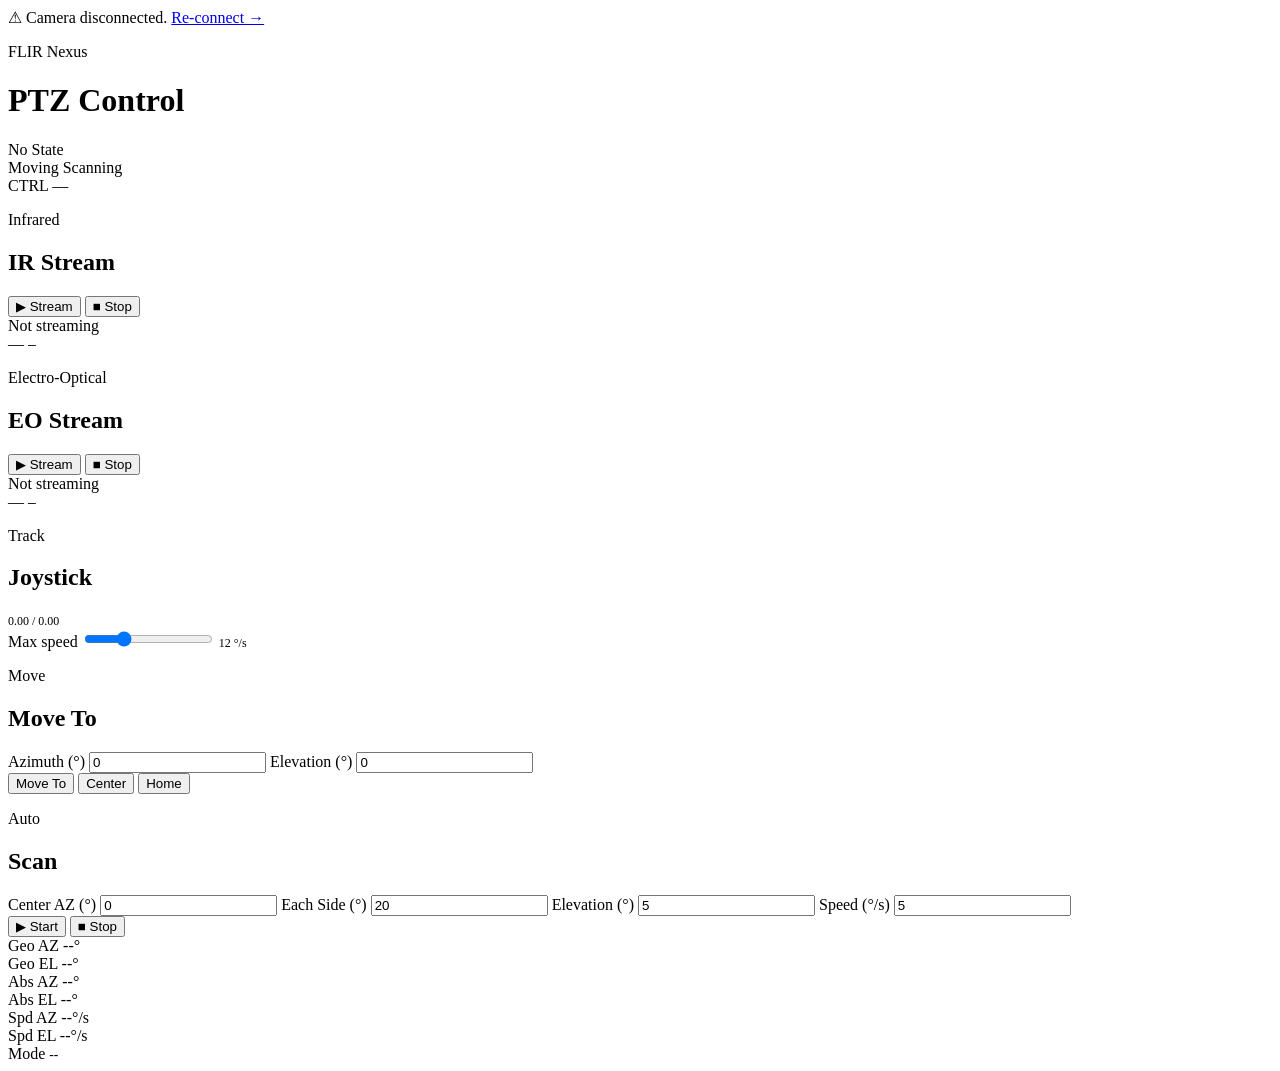
==== flir_ptz/flir_ptz/web/index.html @ fe44b576 "feat: rewrite FLIR PTZ stack as two packages with a single control tick loop Fresh history. The prev" ====
<!doctype html>
<html lang="zh-Hant">
<head>
  <meta charset="utf-8">
  <meta name="viewport" content="width=device-width, initial-scale=1">
  <title>FLIR PTZ Dashboard</title>
  <link rel="stylesheet" href="/styles.css">
</head>
<body>

<div id="camDisconnectWarn" class="cam-disconnect-warn">
  <span id="camDisconnectWarnText">⚠ Camera disconnected.</span>
  <a href="/setup">Re-connect →</a>
</div>

<main class="app-shell">

  <!-- ── Topbar ──────────────────────────────────────────────────── -->
  <header class="topbar">
    <div class="topbar-brand">
      <p class="eyebrow">FLIR Nexus</p>
      <h1>PTZ Control</h1>
    </div>

    <div class="topbar-status">
      <!-- Connection -->
      <div class="status-item">
        <span class="status-dot" id="connDot"></span>
        <span class="status-label" id="connectionBadge">No State</span>
      </div>
      <!-- Active state pills (only visible when active) -->
      <span id="movingBadge"  class="state-pill">Moving</span>
      <span id="scanBadge"    class="state-pill">Scanning</span>
      <!-- Control source -->
      <div class="status-item ctrl-src-item">
        <span class="status-sublabel">CTRL</span>
        <span class="status-label" id="ctrlBadge">—</span>
      </div>
    </div>

    <div class="topbar-right">
    </div>
  </header>

  <!-- ── Layout ──────────────────────────────────────────────────── -->
  <section class="layout">

    <!-- Video panes -->
    <div class="video-grid" id="videoGrid">
      <article class="video-pane ir">
        <div class="video-head">
          <div><p class="eyebrow">Infrared</p><h2>IR Stream</h2></div>
          <div class="video-actions">
            <button data-launch="ir">▶ Stream</button>
            <button data-retry="ir" class="secondary" hidden>↻ WebRTC</button>
            <button data-stop="ir" class="secondary">■ Stop</button>
          </div>
        </div>
        <div class="scope">
          <video id="irVideo" autoplay muted playsinline style="display:none;width:100%;height:100%;object-fit:contain;background:#000;"></video>
          <img id="irMjpeg" class="mjpeg-img" alt="IR MJPEG fallback stream" style="display:none;">
          <div class="reticle" id="irReticle"></div>
          <div class="stream-state" id="irState">Not streaming</div>
        </div>
        <div class="video-foot">
          <span id="irTransport">—</span>
          <code id="irUrl">—</code>
        </div>
      </article>

      <div id="eoPaneWrap">
      <article class="video-pane eo">
        <div class="video-head">
          <div><p class="eyebrow">Electro-Optical</p><h2>EO Stream</h2></div>
          <div class="video-actions">
            <button data-launch="eo">▶ Stream</button>
            <button data-retry="eo" class="secondary" hidden>↻ WebRTC</button>
            <button data-stop="eo" class="secondary">■ Stop</button>
          </div>
        </div>
        <div class="scope">
          <video id="eoVideo" autoplay muted playsinline style="display:none;width:100%;height:100%;object-fit:contain;background:#000;"></video>
          <img id="eoMjpeg" class="mjpeg-img" alt="EO MJPEG fallback stream" style="display:none;">
          <div class="reticle" id="eoReticle"></div>
          <div class="stream-state" id="eoState">Not streaming</div>
        </div>
        <div class="video-foot">
          <span id="eoTransport">—</span>
          <code id="eoUrl">—</code>
        </div>
      </article>
      </div><!-- #eoPaneWrap -->
    </div>

    <!-- Control sidebar -->
    <aside class="control-stack">

      <!-- Joystick -->
      <section class="panel joystick-panel" id="joyPanel">
        <div class="panel-head">
          <div><p class="eyebrow">Track</p><h2>Joystick</h2></div>
          <output id="joyVector" style="font-size:.75rem;color:var(--muted)">0.00 / 0.00</output>
        </div>
        <div id="joystick" class="joystick" aria-label="PTZ joystick">
          <div class="axis horizontal"></div>
          <div class="axis vertical"></div>
          <div id="stick" class="stick"></div>
        </div>
        <label class="field">
          <span>Max speed</span>
          <input id="joyGain" type="range" min="1" max="40" value="12">
          <output id="joyGainValue" style="font-size:.75rem;color:var(--muted)">12 °/s</output>
        </label>
      </section>

      <!-- Move To -->
      <section class="panel" id="movePanel">
        <div class="panel-head">
          <div><p class="eyebrow">Move</p><h2>Move To</h2></div>
        </div>
        <div class="form-grid">
          <label class="field"><span>Azimuth (°)</span>
            <input id="moveAz" type="number" step="0.1" value="0" placeholder="0.0">
          </label>
          <label class="field"><span>Elevation (°)</span>
            <input id="moveEl" type="number" step="0.1" value="0" placeholder="0.0">
          </label>
        </div>
        <div class="button-row">
          <button id="moveButton">Move To</button>
          <button id="centerButton" class="secondary">Center</button>
          <button id="homeButton" class="secondary">Home</button>
        </div>
      </section>

      <!-- Scan -->
      <section class="panel" id="scanPanel">
        <div class="panel-head">
          <div><p class="eyebrow">Auto</p><h2>Scan</h2></div>
        </div>
        <div class="form-grid">
          <label class="field"><span>Center AZ (°)</span>
            <input id="scanCenter" type="number" step="1" value="0">
          </label>
          <label class="field"><span>Each Side (°)</span>
            <input id="scanSide" type="number" step="1" value="20">
          </label>
          <label class="field"><span>Elevation (°)</span>
            <input id="scanEl" type="number" step="1" value="5">
          </label>
          <label class="field"><span>Speed (°/s)</span>
            <input id="scanSpeed" type="number" step="0.5" value="5">
          </label>
        </div>
        <div class="button-row">
          <button id="scanStart">▶ Start</button>
          <button id="scanStop" class="danger">■ Stop</button>
        </div>
      </section>

    </aside>
  </section>

  <!-- ── Telemetry Bar ────────────────────────────────────────────── -->
  <section class="telemetry">
    <div class="metric geo">
      <span class="label">Geo AZ</span>
      <span class="value" id="geoAz">--</span><span class="unit">°</span>
    </div>
    <div class="metric geo">
      <span class="label">Geo EL</span>
      <span class="value" id="geoEl">--</span><span class="unit">°</span>
    </div>
    <div class="metric abs">
      <span class="label">Abs AZ</span>
      <span class="value" id="absAz">--</span><span class="unit">°</span>
    </div>
    <div class="metric abs">
      <span class="label">Abs EL</span>
      <span class="value" id="absEl">--</span><span class="unit">°</span>
    </div>
    <div class="metric spd">
      <span class="label">Spd AZ</span>
      <span class="value" id="speedX">--</span><span class="unit">°/s</span>
      <div class="spd-bar"><div class="spd-bar-fill" id="barX"></div></div>
    </div>
    <div class="metric spd">
      <span class="label">Spd EL</span>
      <span class="value" id="speedY">--</span><span class="unit">°/s</span>
      <div class="spd-bar"><div class="spd-bar-fill" id="barY"></div></div>
    </div>
    <div class="metric">
      <span class="label">Mode</span>
      <span class="value" id="modeBadge" style="font-size:.85rem">--</span>
    </div>
  </section>

</main>
<script src="/app.js"></script>
</body>
</html>
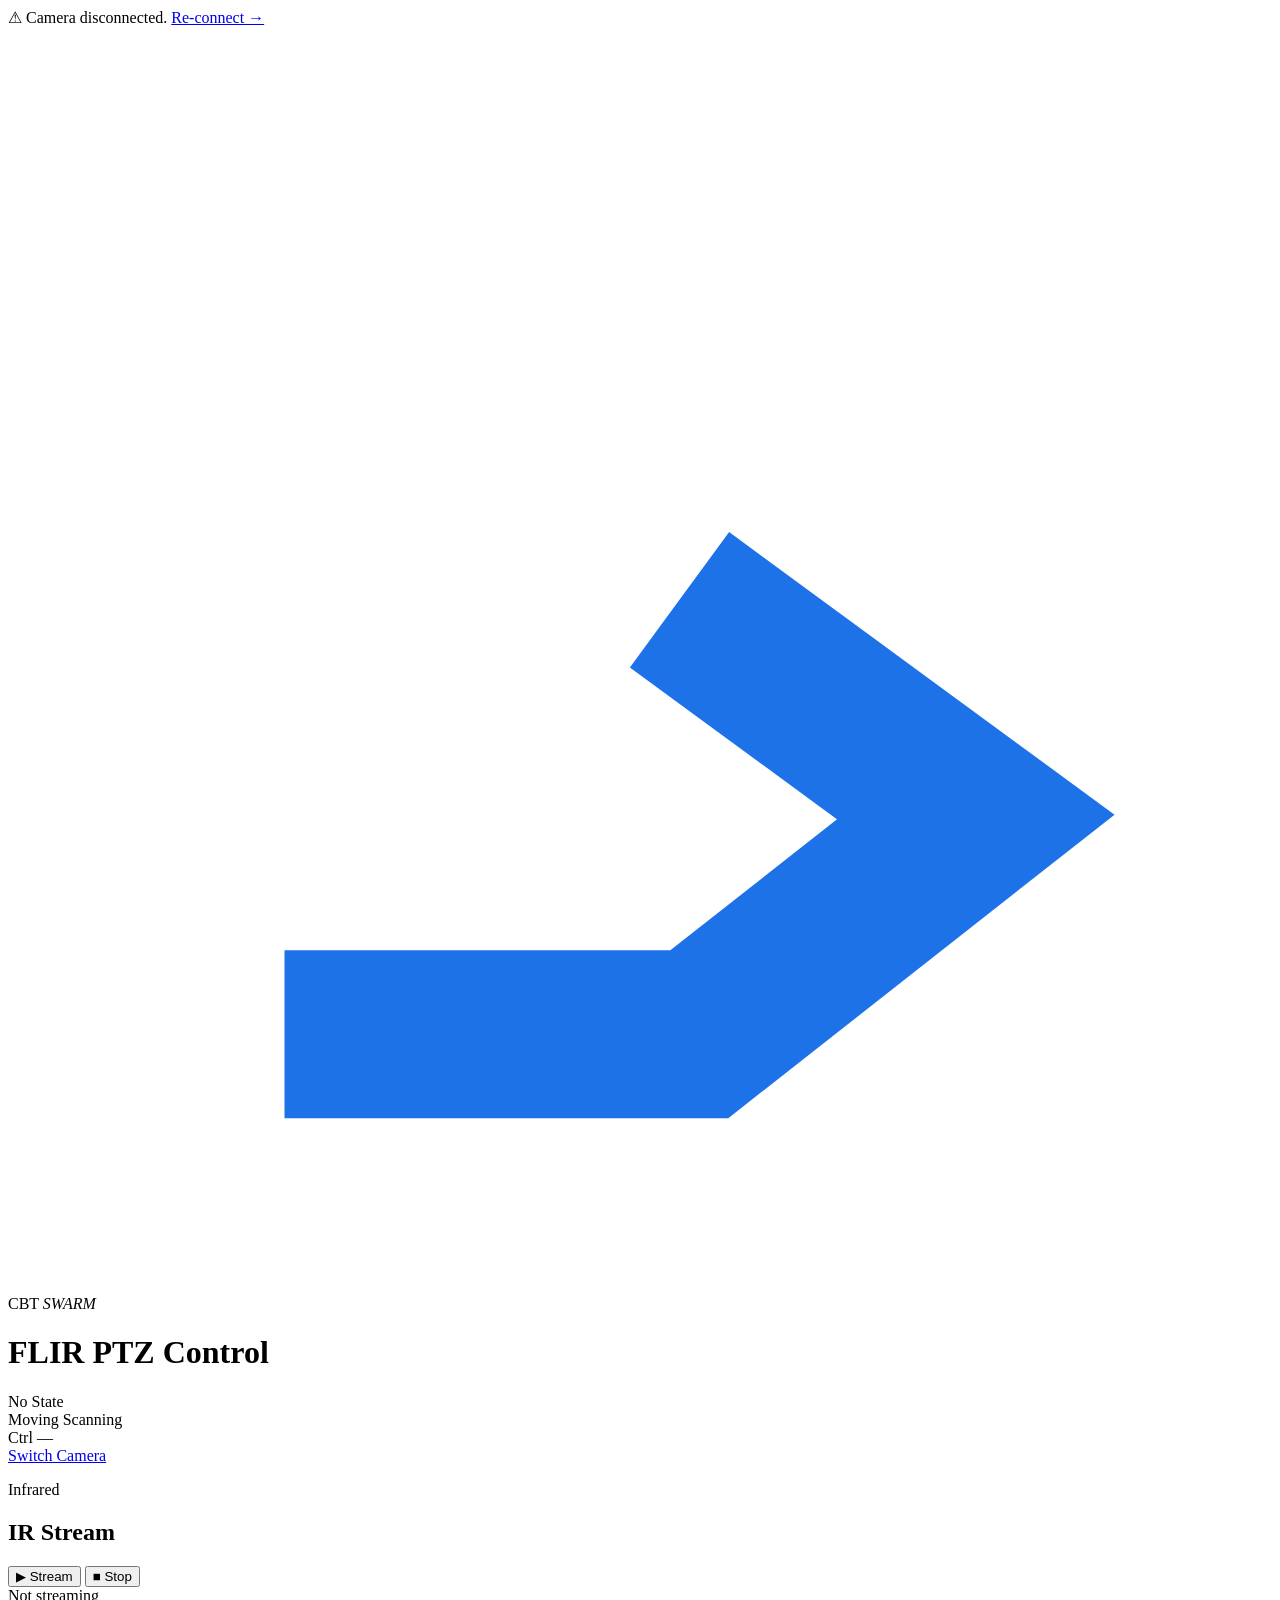
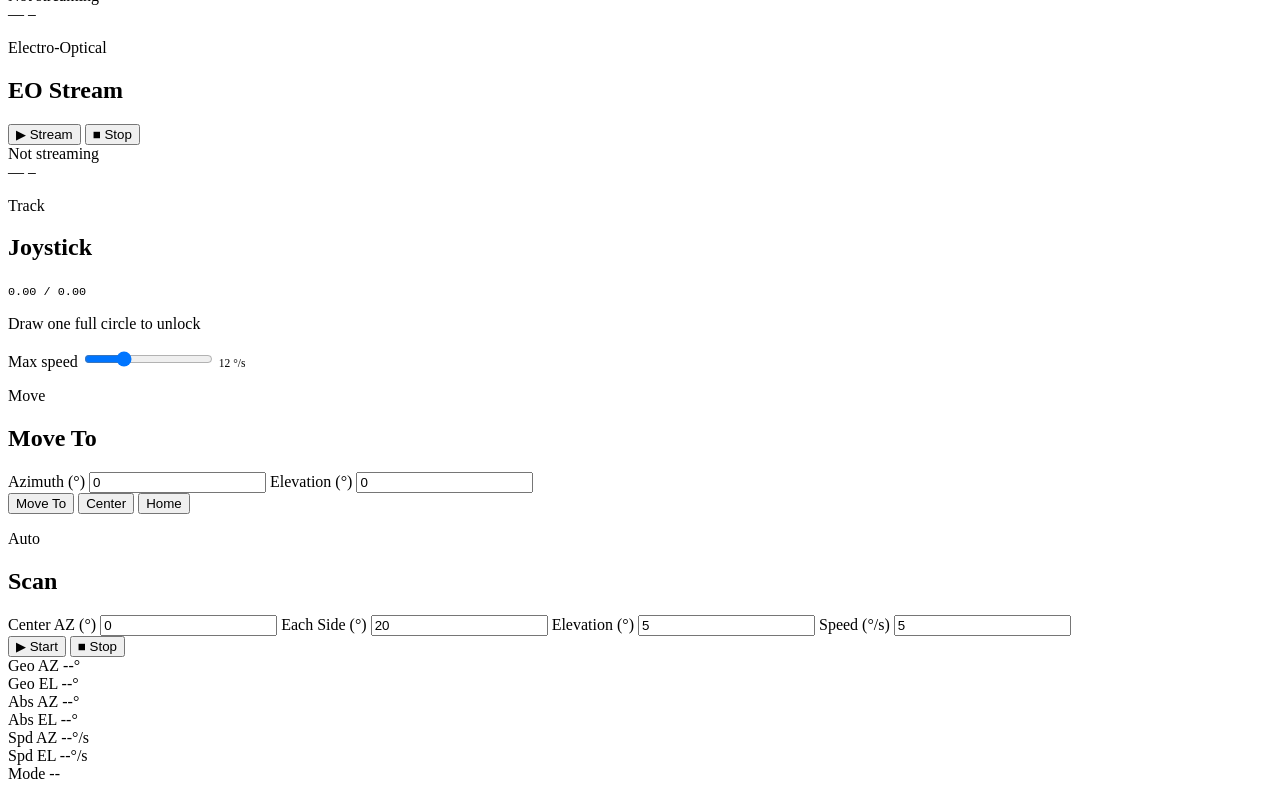
==== commit 36b97a51: "feat(web): rebrand the console to the CBT SWARM palette Redesigns both pages around the mark's colou" ====
--- a/flir_ptz/flir_ptz/web/index.html
+++ b/flir_ptz/flir_ptz/web/index.html
@@ -3,11 +3,14 @@
 <head>
   <meta charset="utf-8">
   <meta name="viewport" content="width=device-width, initial-scale=1">
-  <title>FLIR PTZ Dashboard</title>
+  <title>CBT SWARM · FLIR PTZ Control</title>
   <link rel="stylesheet" href="/styles.css">
 </head>
 <body>
 
+<!-- Camera-disconnected banner (PARITY C13). Shown/hidden by app.js via the
+     `show` class; the text node is rewritten from the camera_status SSE
+     event. Must exist in the markup — app.js resolves both ids once at load. -->
 <div id="camDisconnectWarn" class="cam-disconnect-warn">
   <span id="camDisconnectWarnText">⚠ Camera disconnected.</span>
   <a href="/setup">Re-connect →</a>
@@ -18,8 +21,18 @@
   <!-- ── Topbar ──────────────────────────────────────────────────── -->
   <header class="topbar">
     <div class="topbar-brand">
-      <p class="eyebrow">FLIR Nexus</p>
-      <h1>PTZ Control</h1>
+      <svg class="brand-mark" viewBox="0 0 64 64" aria-hidden="true">
+        <path class="mark-top" d="M50 13 H29 L15 24 L30 35"
+              fill="none" stroke="currentColor" stroke-width="8.5"
+              stroke-linejoin="miter" style="stroke:#FFFFFF"/>
+        <path class="mark-bot" d="M14 51 H35 L49 40 L34 29"
+              fill="none" stroke="currentColor" stroke-width="8.5"
+              stroke-linejoin="miter" style="stroke:#1E72E8"/>
+      </svg>
+      <div class="brand-text">
+        <span class="wordmark">CBT <em>SWARM</em></span>
+        <h1>FLIR PTZ Control</h1>
+      </div>
     </div>
 
     <div class="topbar-status">
@@ -28,17 +41,18 @@
         <span class="status-dot" id="connDot"></span>
         <span class="status-label" id="connectionBadge">No State</span>
       </div>
-      <!-- Active state pills (only visible when active) -->
-      <span id="movingBadge"  class="state-pill">Moving</span>
-      <span id="scanBadge"    class="state-pill">Scanning</span>
+      <!-- Active-state pills — only visible when true -->
+      <span id="movingBadge" class="state-pill">Moving</span>
+      <span id="scanBadge"   class="state-pill">Scanning</span>
       <!-- Control source -->
       <div class="status-item ctrl-src-item">
-        <span class="status-sublabel">CTRL</span>
+        <span class="status-sublabel">Ctrl</span>
         <span class="status-label" id="ctrlBadge">—</span>
       </div>
     </div>
 
     <div class="topbar-right">
+      <a class="topbar-link" href="/setup">Switch Camera</a>
     </div>
   </header>
 
@@ -57,7 +71,7 @@
           </div>
         </div>
         <div class="scope">
-          <video id="irVideo" autoplay muted playsinline style="display:none;width:100%;height:100%;object-fit:contain;background:#000;"></video>
+          <video id="irVideo" autoplay muted playsinline style="display:none;width:100%;height:100%;object-fit:contain;background:#0A0F16;"></video>
           <img id="irMjpeg" class="mjpeg-img" alt="IR MJPEG fallback stream" style="display:none;">
           <div class="reticle" id="irReticle"></div>
           <div class="stream-state" id="irState">Not streaming</div>
@@ -79,7 +93,7 @@
           </div>
         </div>
         <div class="scope">
-          <video id="eoVideo" autoplay muted playsinline style="display:none;width:100%;height:100%;object-fit:contain;background:#000;"></video>
+          <video id="eoVideo" autoplay muted playsinline style="display:none;width:100%;height:100%;object-fit:contain;background:#0A0F16;"></video>
           <img id="eoMjpeg" class="mjpeg-img" alt="EO MJPEG fallback stream" style="display:none;">
           <div class="reticle" id="eoReticle"></div>
           <div class="stream-state" id="eoState">Not streaming</div>
@@ -99,17 +113,18 @@
       <section class="panel joystick-panel" id="joyPanel">
         <div class="panel-head">
           <div><p class="eyebrow">Track</p><h2>Joystick</h2></div>
-          <output id="joyVector" style="font-size:.75rem;color:var(--muted)">0.00 / 0.00</output>
+          <output id="joyVector" style="font-family:ui-monospace,Menlo,monospace;font-size:.74rem;color:var(--muted)">0.00 / 0.00</output>
         </div>
         <div id="joystick" class="joystick" aria-label="PTZ joystick">
           <div class="axis horizontal"></div>
           <div class="axis vertical"></div>
           <div id="stick" class="stick"></div>
         </div>
+        <p class="joy-hint">Draw one full circle to unlock</p>
         <label class="field">
           <span>Max speed</span>
           <input id="joyGain" type="range" min="1" max="40" value="12">
-          <output id="joyGainValue" style="font-size:.75rem;color:var(--muted)">12 °/s</output>
+          <output id="joyGainValue" style="font-size:.72rem;color:var(--muted)">12 °/s</output>
         </label>
       </section>
 
@@ -165,33 +180,33 @@
   <section class="telemetry">
     <div class="metric geo">
       <span class="label">Geo AZ</span>
-      <span class="value" id="geoAz">--</span><span class="unit">°</span>
+      <span><span class="value" id="geoAz">--</span><span class="unit">°</span></span>
     </div>
     <div class="metric geo">
       <span class="label">Geo EL</span>
-      <span class="value" id="geoEl">--</span><span class="unit">°</span>
+      <span><span class="value" id="geoEl">--</span><span class="unit">°</span></span>
     </div>
     <div class="metric abs">
       <span class="label">Abs AZ</span>
-      <span class="value" id="absAz">--</span><span class="unit">°</span>
+      <span><span class="value" id="absAz">--</span><span class="unit">°</span></span>
     </div>
     <div class="metric abs">
       <span class="label">Abs EL</span>
-      <span class="value" id="absEl">--</span><span class="unit">°</span>
+      <span><span class="value" id="absEl">--</span><span class="unit">°</span></span>
     </div>
     <div class="metric spd">
       <span class="label">Spd AZ</span>
-      <span class="value" id="speedX">--</span><span class="unit">°/s</span>
+      <span><span class="value" id="speedX">--</span><span class="unit">°/s</span></span>
       <div class="spd-bar"><div class="spd-bar-fill" id="barX"></div></div>
     </div>
     <div class="metric spd">
       <span class="label">Spd EL</span>
-      <span class="value" id="speedY">--</span><span class="unit">°/s</span>
+      <span><span class="value" id="speedY">--</span><span class="unit">°/s</span></span>
       <div class="spd-bar"><div class="spd-bar-fill" id="barY"></div></div>
     </div>
     <div class="metric">
       <span class="label">Mode</span>
-      <span class="value" id="modeBadge" style="font-size:.85rem">--</span>
+      <span class="value" id="modeBadge">--</span>
     </div>
   </section>
 
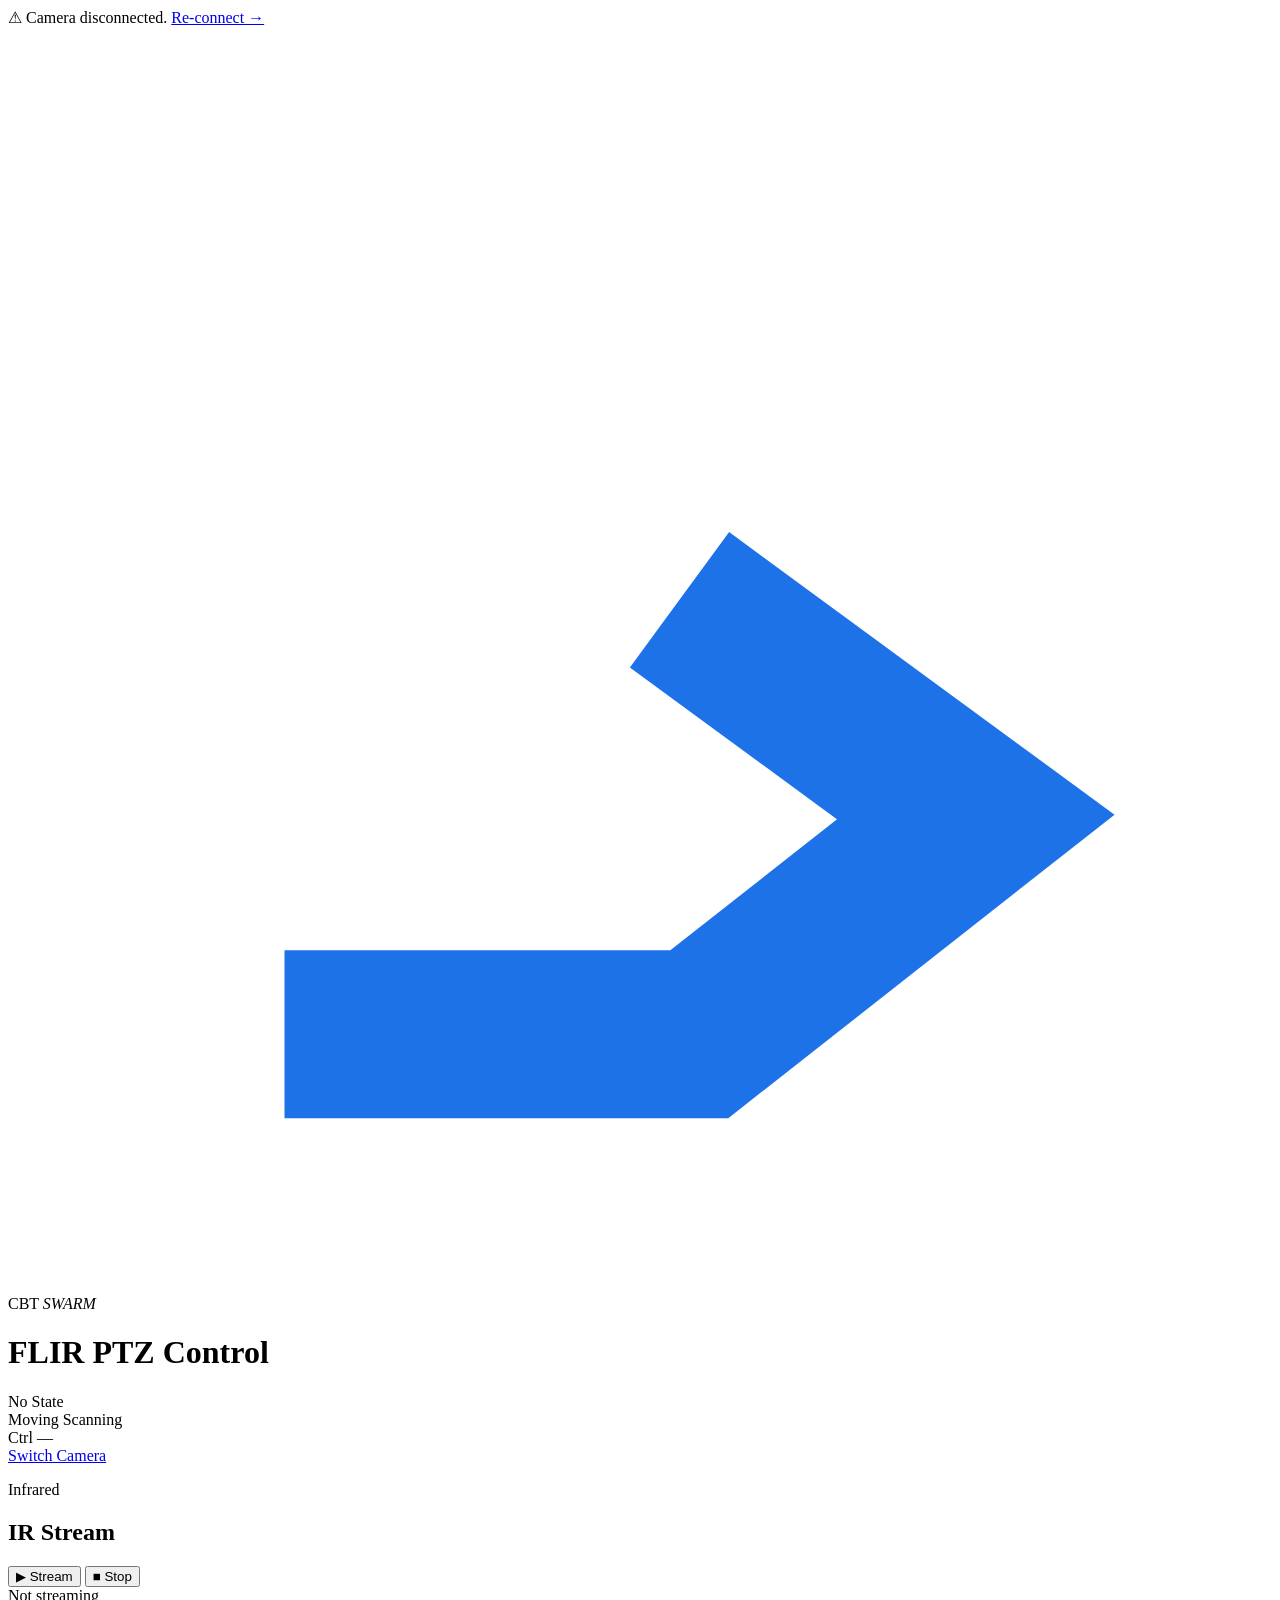
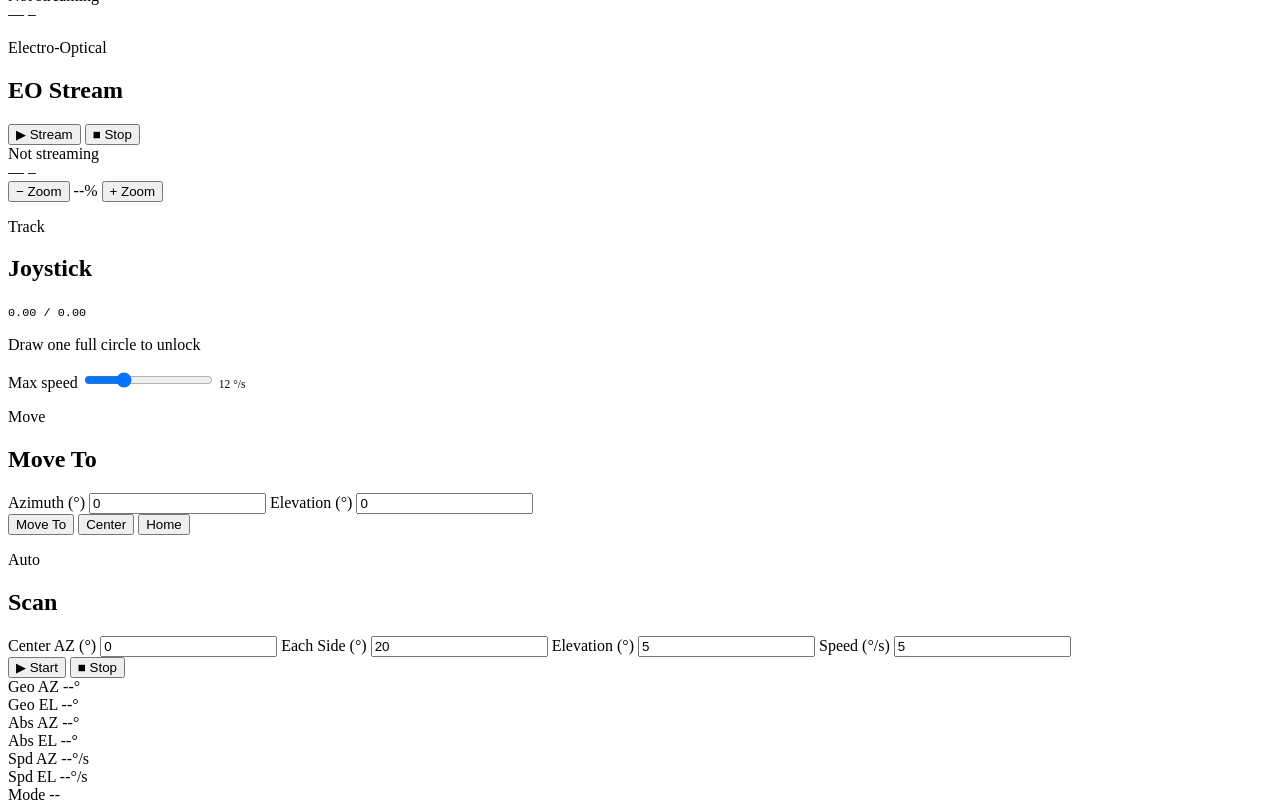
==== commit dcec2312: "feat(zoom): continuous EO lens zoom, end to end Adds zoom for the daylight (DLTV) camera: ZoomCmd me" ====
--- a/flir_ptz/flir_ptz/web/index.html
+++ b/flir_ptz/flir_ptz/web/index.html
@@ -102,6 +102,13 @@
           <span id="eoTransport">—</span>
           <code id="eoUrl">—</code>
         </div>
+        <!-- EO-only: the daylight lens has continuous zoom, IR does not.
+             Press-and-hold — see app.js wireZoomControls(). -->
+        <div class="zoom-controls" id="eoZoomControls">
+          <button id="eoZoomOut" class="secondary" type="button" aria-label="Zoom out">− Zoom</button>
+          <span class="zoom-readout"><span id="eoZoomPctg">--</span><span class="unit">%</span></span>
+          <button id="eoZoomIn" class="secondary" type="button" aria-label="Zoom in">+ Zoom</button>
+        </div>
       </article>
       </div><!-- #eoPaneWrap -->
     </div>
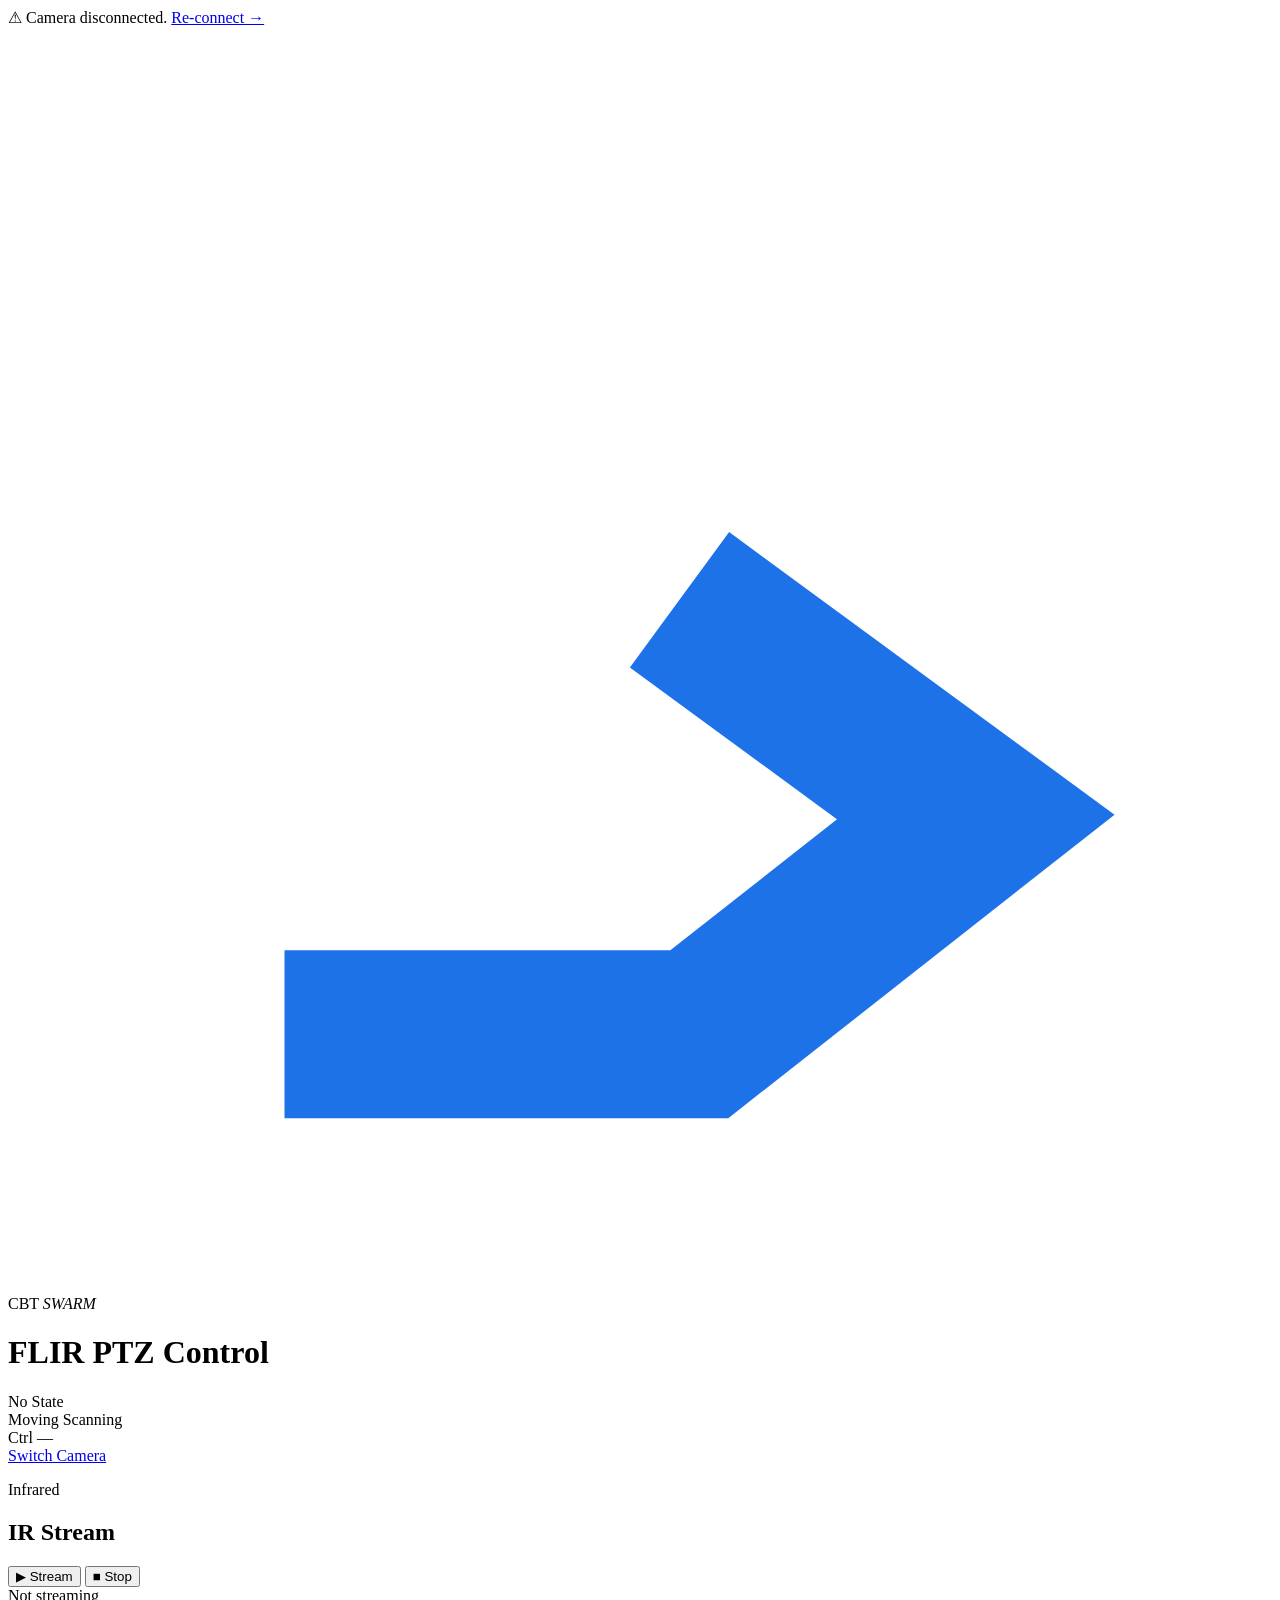
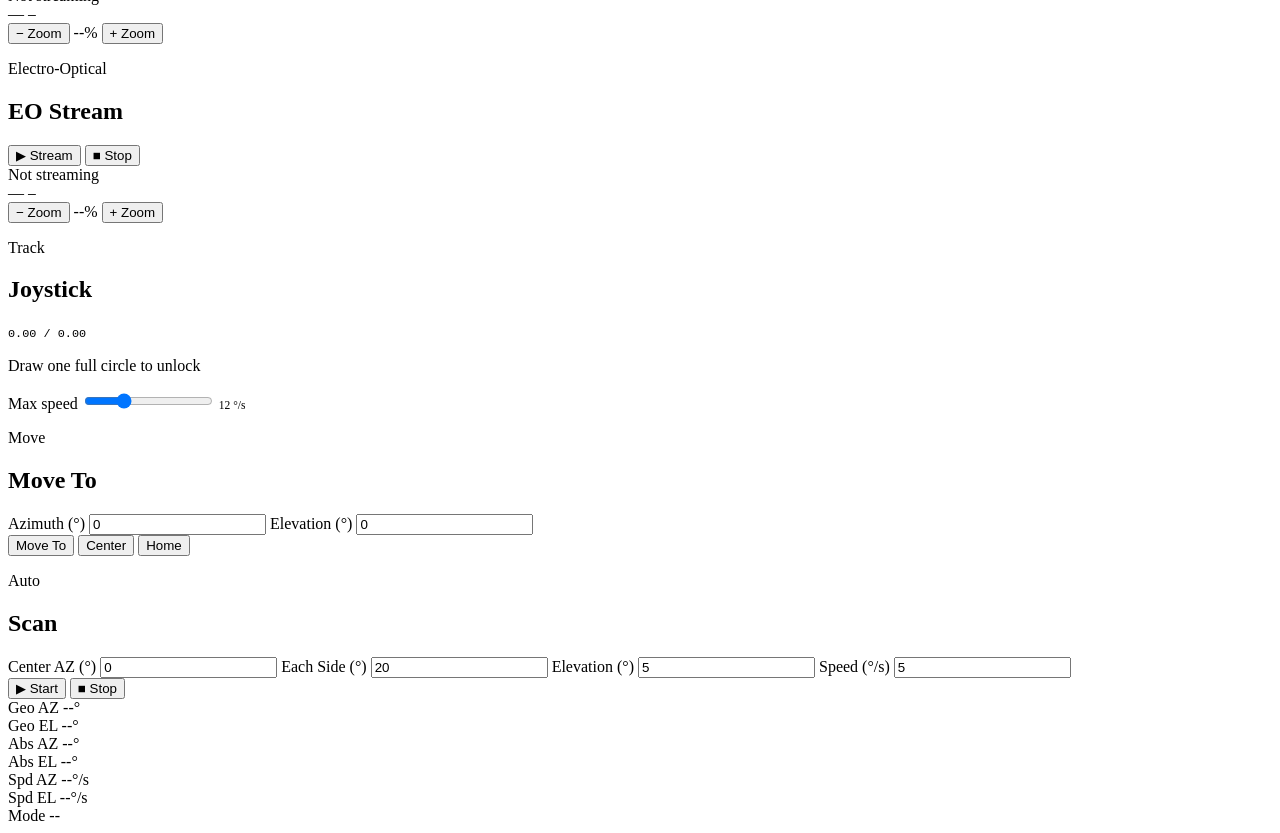
==== commit 233da89a: "feat(zoom): IR zoom, and a readout that tracks the lens Adds zoom for the thermal camera and fixes a" ====
--- a/flir_ptz/flir_ptz/web/index.html
+++ b/flir_ptz/flir_ptz/web/index.html
@@ -80,6 +80,13 @@
           <span id="irTransport">—</span>
           <code id="irUrl">—</code>
         </div>
+        <!-- IR zoom: continuous like EO, but quantised by the camera to
+             ~6.25% steps. Press-and-hold — see app.js wireZoomControls(). -->
+        <div class="zoom-controls" id="irZoomControls">
+          <button id="irZoomOut" class="secondary" type="button" aria-label="Zoom out">− Zoom</button>
+          <span class="zoom-readout"><span id="irZoomPctg">--</span><span class="unit">%</span></span>
+          <button id="irZoomIn" class="secondary" type="button" aria-label="Zoom in">+ Zoom</button>
+        </div>
       </article>
 
       <div id="eoPaneWrap">
@@ -102,8 +109,9 @@
           <span id="eoTransport">—</span>
           <code id="eoUrl">—</code>
         </div>
-        <!-- EO-only: the daylight lens has continuous zoom, IR does not.
-             Press-and-hold — see app.js wireZoomControls(). -->
+        <!-- EO's daylight lens zoom is continuous; IR (see above) has its
+             own, independent zoom controls. Press-and-hold — see app.js
+             wireZoomControls(). -->
         <div class="zoom-controls" id="eoZoomControls">
           <button id="eoZoomOut" class="secondary" type="button" aria-label="Zoom out">− Zoom</button>
           <span class="zoom-readout"><span id="eoZoomPctg">--</span><span class="unit">%</span></span>
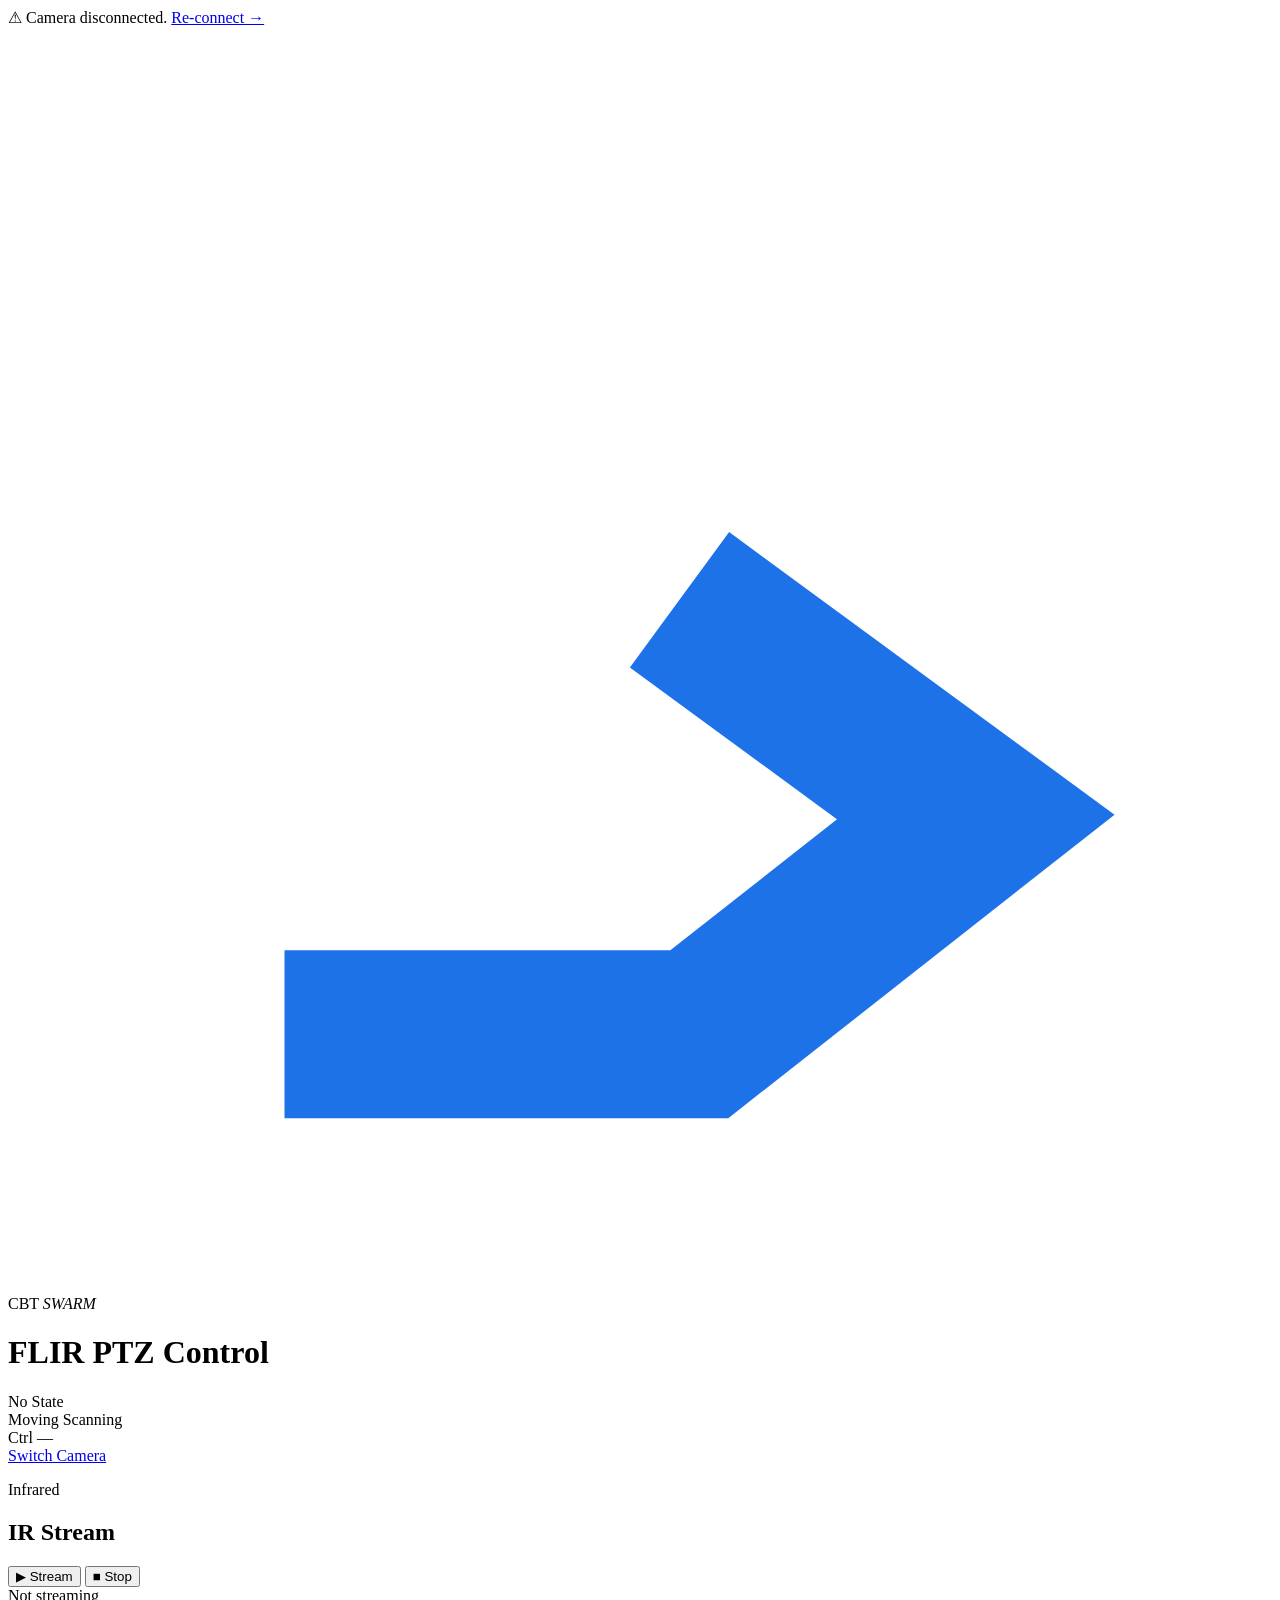
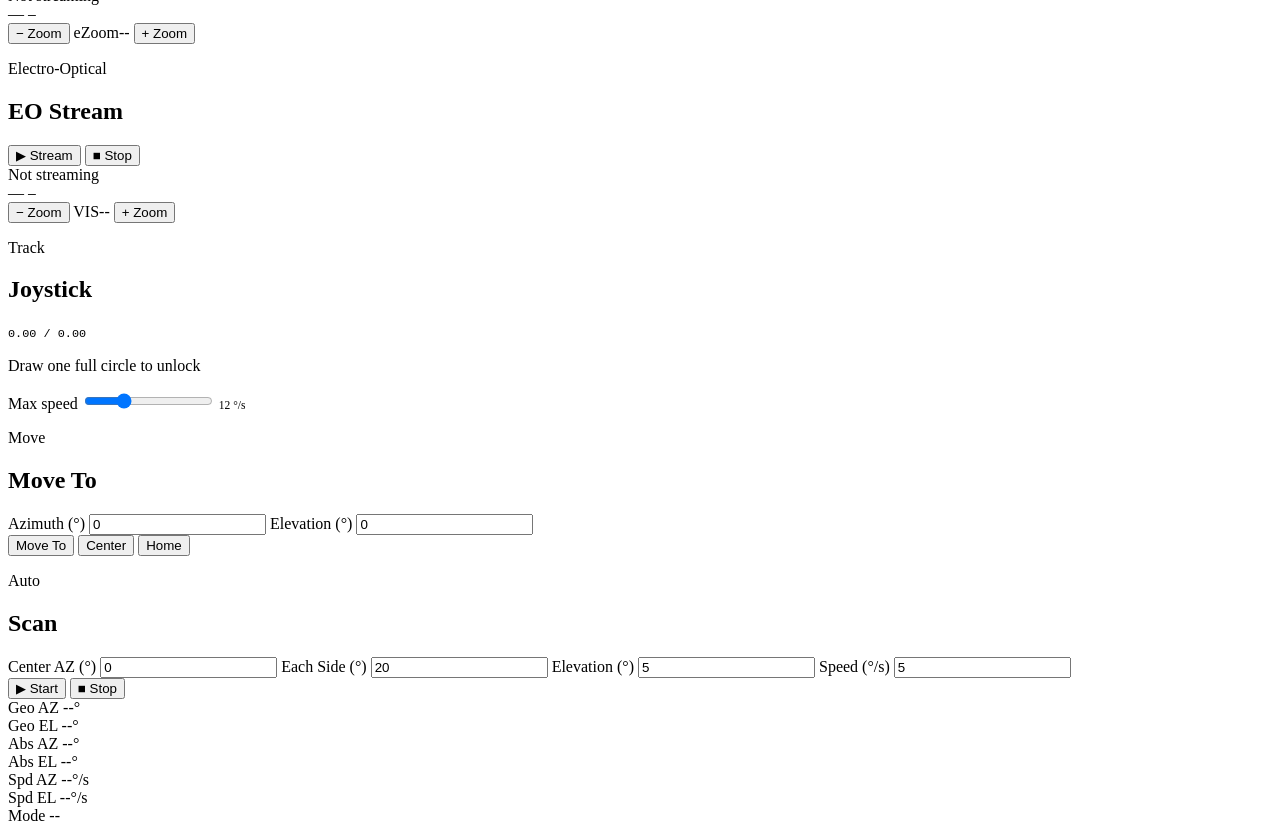
==== commit f083d818: "fix(zoom): stop re-issuing the camera command on every hold renewal The field log filled with:      " ====
--- a/flir_ptz/flir_ptz/web/index.html
+++ b/flir_ptz/flir_ptz/web/index.html
@@ -81,10 +81,12 @@
           <code id="irUrl">—</code>
         </div>
         <!-- IR zoom: continuous like EO, but quantised by the camera to
-             ~6.25% steps. Press-and-hold — see app.js wireZoomControls(). -->
+             ~6.25% steps. Press-and-hold — see app.js wireZoomControls().
+             Readout shows magnification ("eZoom", e.g. "1.4x"), not percent
+             -- see fmtMag() in app.js. -->
         <div class="zoom-controls" id="irZoomControls">
           <button id="irZoomOut" class="secondary" type="button" aria-label="Zoom out">− Zoom</button>
-          <span class="zoom-readout"><span id="irZoomPctg">--</span><span class="unit">%</span></span>
+          <span class="zoom-readout"><span class="zoom-label">eZoom</span><span id="irZoomPctg">--</span></span>
           <button id="irZoomIn" class="secondary" type="button" aria-label="Zoom in">+ Zoom</button>
         </div>
       </article>
@@ -111,10 +113,11 @@
         </div>
         <!-- EO's daylight lens zoom is continuous; IR (see above) has its
              own, independent zoom controls. Press-and-hold — see app.js
-             wireZoomControls(). -->
+             wireZoomControls(). Readout shows magnification ("VIS", e.g.
+             "12.4x"), not percent -- see fmtMag() in app.js. -->
         <div class="zoom-controls" id="eoZoomControls">
           <button id="eoZoomOut" class="secondary" type="button" aria-label="Zoom out">− Zoom</button>
-          <span class="zoom-readout"><span id="eoZoomPctg">--</span><span class="unit">%</span></span>
+          <span class="zoom-readout"><span class="zoom-label">VIS</span><span id="eoZoomPctg">--</span></span>
           <button id="eoZoomIn" class="secondary" type="button" aria-label="Zoom in">+ Zoom</button>
         </div>
       </article>
